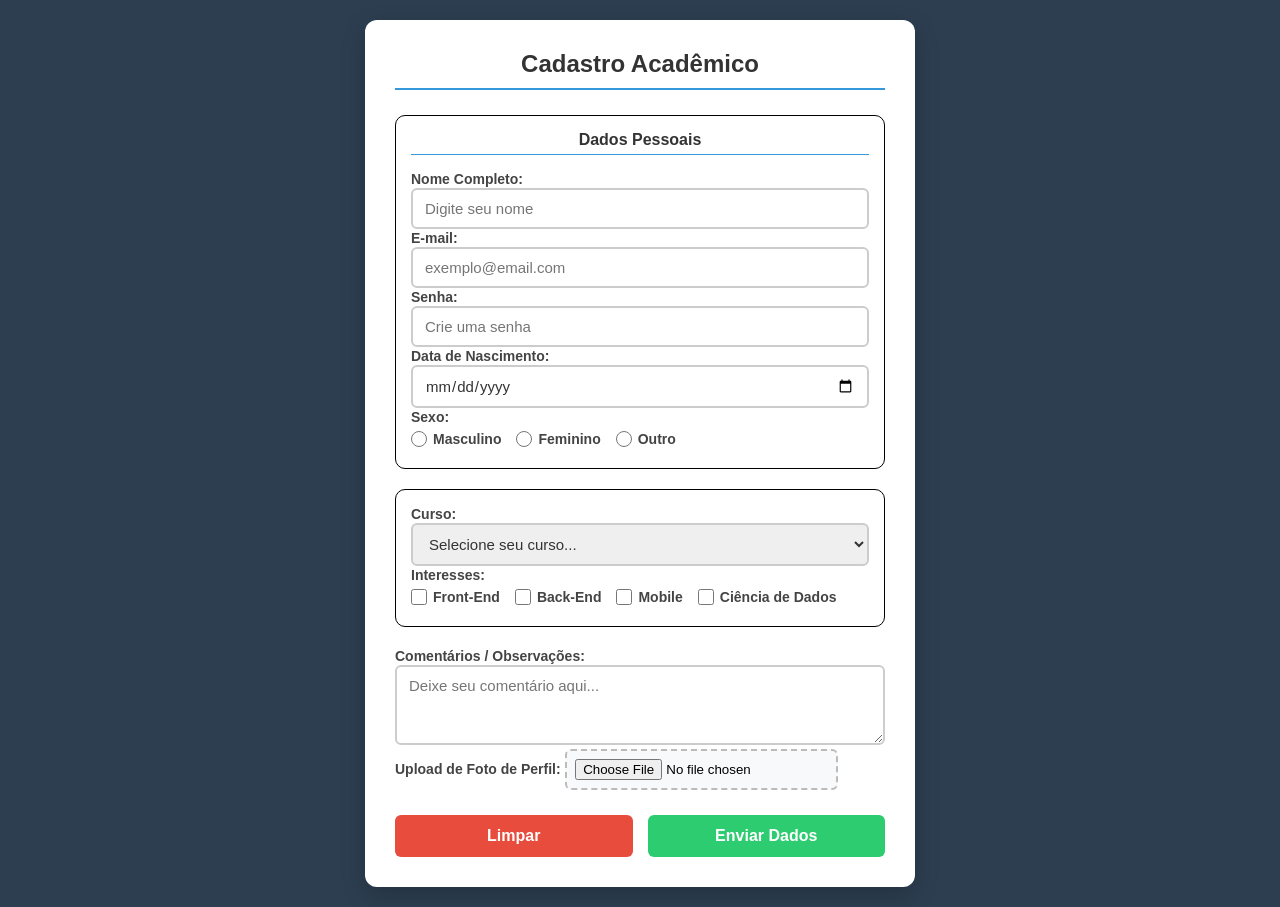
==== Ativadade_5/index.html @ 503f5cee "Add files via upload" ====
<!DOCTYPE html>
<html lang="pt-BR">
<head>
  <meta charset="UTF-8">
  <meta name="viewport" content="width=device-width, initial-scale=1.0">
  <title>Atividade - Formulário HTML e CSS</title>
  
  <style>
    * {
      margin: 0;
      padding: 0;
      box-sizing: border-box;
      font-family: Arial, sans-serif;
    }

    body {
      background-color: #2c3e50;
      display: flex;
      justify-content: center;
      align-items: center;
      min-height: 100vh;
      padding: 20px;
    }

    .container-form {
      background-color: #ffffff;
      width: 100%;
      max-width: 550px; 
      padding: 30px;
      border-radius: 12px; 
      box-shadow: 0 8px 24px rgba(0, 0, 0, 0.2);
    }

    h2 {
      text-align: center;
      color: #333;
      margin-bottom: 25px;
      font-size: 24px;
      border-bottom: 2px solid #3498db;
      padding-bottom: 10px;
    }

    h3{
      text-align: center;
      color: #333;
      margin-bottom: 15px;
      font-size: 16px;
      border-bottom: 1px solid #3498db;
      padding-bottom: 5px;
    }

    
    .campo-grupo {
      padding: 15px;
      margin-bottom: 20px;
      display: flex;
      flex-direction: column;
      border: solid 2px;
      border-width: 1px;
      border-radius: 10px;

    }

    .campo-grupo label {
      margin-bottom: 6px;
      color: #444;
      font-weight: bold;
      font-size: 14px;
    }
    
    .campo-final{
      margin-bottom: 20px;
      display: flex;
      flex-direction: column;
    }

    .campo-final label {
      margin-bottom: 6px;
      color: #444;
      font-weight: bold;
      font-size: 14px;
    }

    /* Estilizaçao padrao para campos de texto, e-mail, senha, data e select */
    .input-padrao, select, textarea {
      width: 100%;
      padding: 10px 12px;
      border: 2px solid #ccc;
      border-radius: 6px;
      font-size: 15px;
      color: #333;
      outline: none;
      transition: all 0.3s ease;
    }

    /* Efeito focar */
    .input-padrao:focus, select:focus, textarea:focus {
      border-color: #3498db;
      box-shadow: 0 0 8px rgba(52, 152, 219, 0.3);
      background-color: #f9fbfd;
    }

    /* Organizaçao para campos de seleçao multipla (Radio e Checkbox) */
    .opcoes-grupo {
      display: flex;
      gap: 15px;
      flex-wrap: wrap;
      margin-top: 5px;
    }

    .opcao-item {
      display: flex;
      align-items: center;
      gap: 6px;
      font-size: 15px;
      cursor: pointer;
    }

    .opcao-item input {
      cursor: pointer;
      width: 16px;
      height: 16px;
    }

    .input-file {
      background-color: #f8f9fa;
      padding: 8px;
      border: 2px dashed #bbb;
      border-radius: 6px;
      cursor: pointer;
    }

    /* Textarea dos comentarios */
    textarea {
      resize: vertical;
      min-height: 80px;
    }

    .botoes-container {
      display: flex;
      gap: 15px;
      margin-top: 25px;
    }

    button {
      flex: 1;
      padding: 12px;
      font-size: 16px;
      font-weight: bold;
      border: none;
      border-radius: 6px;
      cursor: pointer;
      transition: background-color 0.3s ease, transform 0.1s ease;
    }

    .btn-enviar {
      background-color: #2ecc71;
      color: white;
    }

    .btn-limpar {
      background-color: #e74c3c;
      color: white;
    }

    /* Hover nos botoes */
    .btn-enviar:hover {
      background-color: #27ae60;
    }

    .btn-limpar:hover {
      background-color: #c0392b;
    }

    button:active {
      transform: scale(0.98);
    }

    @media (max-width: 480px) {
      .container-form {
        padding: 20px;
      }
      
      .botoes-container {
        flex-direction: column; /* Botões empilham no celular */
        gap: 10px;
      }
      
      .opcoes-grupo {
        flex-direction: column;
        gap: 8px;
      }
    }
  </style>
</head>
<body>
    
  <div class="container-form">
    <h2>Cadastro Acadêmico</h2>
    
    <form action="#" method="POST">

      
      <section class="campo-grupo">
        <h3>Dados Pessoais</h3>
      <div>
        <label for="nome" id="nome">Nome Completo:</label>
        <input type="text" id="nome" class="input-padrao" placeholder="Digite seu nome" required>
      </div>

      <div>
        <label for="email" id="email">E-mail:</label>
        <input type="email" id="email" class="input-padrao" placeholder="exemplo@email.com" required>
      </div>

      <div>
        <label for="senha" id="senha">Senha:</label>
        <input type="password" id="senha" class="input-padrao" placeholder="Crie uma senha" required>
      </div>

      <div>
        <label for="nascimento" id="nascimento">Data de Nascimento:</label>
        <input type="date" id="nascimento" class="input-padrao" required>
      </div>

      <div>
        <label>Sexo:</label>
        <div class="opcoes-grupo">
          <label class="opcao-item">
            <input type="radio" name="sexo" value="masculino" required> Masculino
          </label>
          <label class="opcao-item">
            <input type="radio" name="sexo" value="feminino"> Feminino
          </label>
          <label class="opcao-item">
            <input type="radio" name="sexo" value="outro"> Outro
          </label>
        </div>
      </div>
      </section>

      <section class="campo-grupo">
      <div>
        <label for="curso">Curso:</label>
        <select id="curso" name="curso" required>
          <option value="" disabled selected>Selecione seu curso...</option>
          <option value="ads">Análise e Desenvolvimento de Sistemas</option>
          <option value="cc">Ciência da Computação</option>
          <option value="si">Sistemas de Informação</option>
          <option value="ge">Gestão da Tecnologia da Informação</option>
        </select>
      </div>

      <div>
        <label>Interesses:</label>
        <div class="opcoes-grupo">
          <label class="opcao-item">
            <input type="checkbox" name="interesses" value="frontend"> Front-End
          </label>
          <label class="opcao-item">
            <input type="checkbox" name="interesses" value="backend"> Back-End
          </label>
          <label class="opcao-item">
            <input type="checkbox" name="interesses" value="mobile"> Mobile
          </label>
          <label class="opcao-item">
            <input type="checkbox" name="interesses" value="dados"> Ciência de Dados
          </label>
        </div>
      </div>

      </section>

      <section class="campo-final">
      <div>
        <label for="comentarios">Comentários / Observações:</label>
        <textarea id="comentarios" name="comentarios" placeholder="Deixe seu comentário aqui..."></textarea>
      </div>

      <div>
        <label for="foto">Upload de Foto de Perfil:</label>
        <input type="file" id="foto" name="foto" class="input-file" accept="image/*">
      </div>

      </section>

      <div class="botoes-container">
        <button type="reset" class="btn-limpar">Limpar</button>
        <button type="submit" class="btn-enviar">Enviar Dados</button>
      </div>

    </form>
  </div>

</body>
</html>
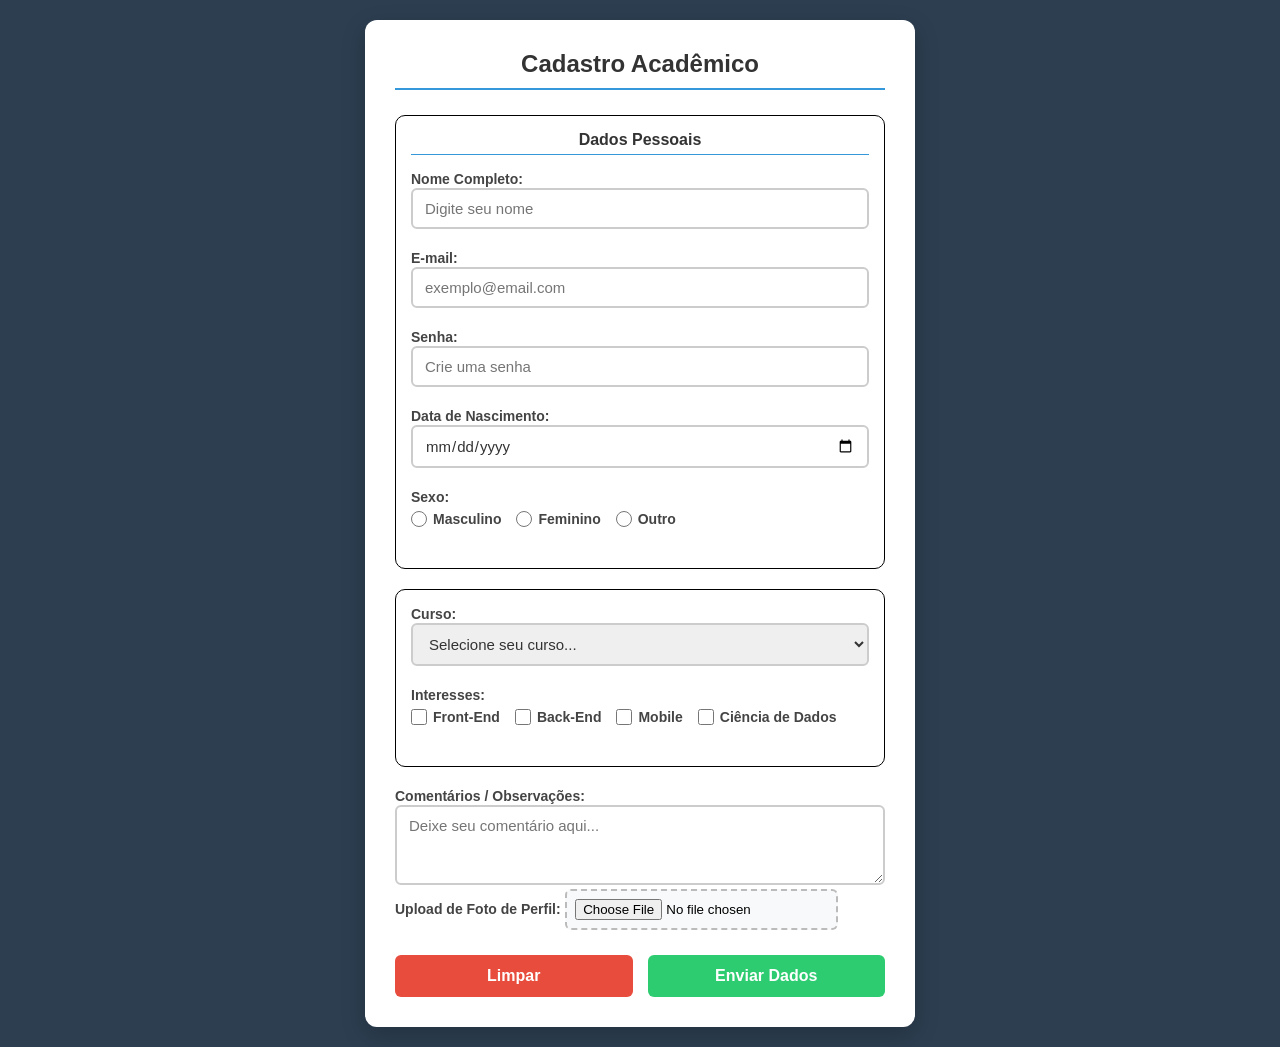
==== commit 856ade8d: "Add files via upload" ====
--- a/Ativadade_5/index.html
+++ b/Ativadade_5/index.html
@@ -58,7 +58,9 @@
       border: solid 2px;
       border-width: 1px;
       border-radius: 10px;
-
+    }
+    .campo-grupo > div{
+      margin-bottom: 20px;
     }
 
     .campo-grupo label {
